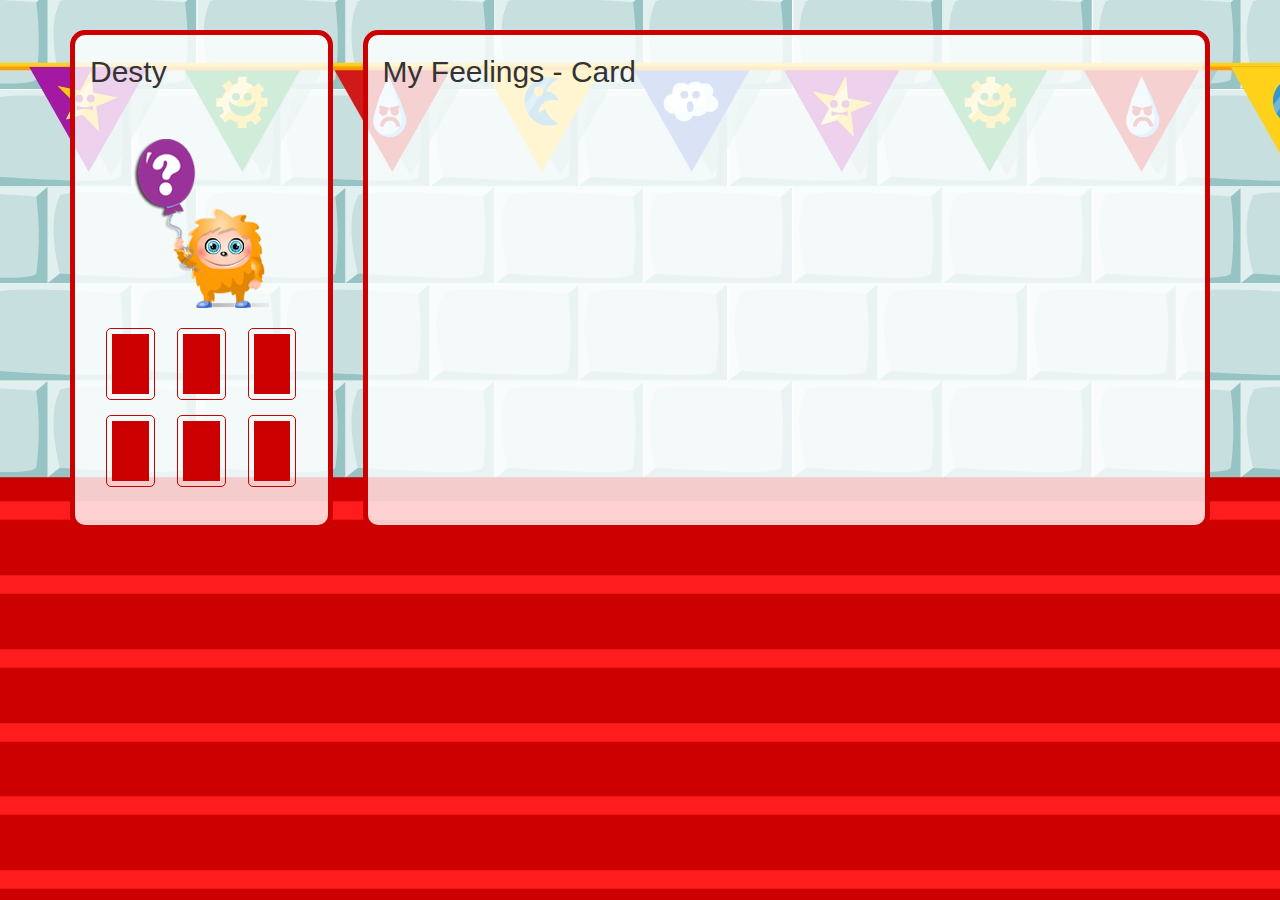
==== My Feelings/index.html @ 06950561 "File Added" ====
<!DOCTYPE html>
<html lang="en">
  <head>
    <meta charset="utf-8">
    <meta http-equiv="X-UA-Compatible" content="IE=edge">
    <meta name="viewport" content="width=device-width, initial-scale=1">
    <title>My Feelings - Card Game</title>

    <!-- Bootstrap -->
    <link href="css/bootstrap.min.css" rel="stylesheet">
    <link rel="stylesheet" href="css/style.css">

    <!-- HTML5 shim and Respond.js for IE8 support of HTML5 elements and media queries -->
    <!-- WARNING: Respond.js doesn't work if you view the page via file:// -->
    <!--[if lt IE 9]>
      <script src="https://oss.maxcdn.com/html5shiv/3.7.2/html5shiv.min.js"></script>
      <script src="https://oss.maxcdn.com/respond/1.4.2/respond.min.js"></script>
    <![endif]-->
  </head>
  <body>
    <div id="wrap">
      <div class="container main">
        <div class="row">
          <section class="col-md-3 block desty">
            <div class="inner">
              <h2>Desty</h2>
              <img src="image/desty-image.png" alt="" class="desty-image">

              <div class="desty-cards">
                <ul class="list-unstyled list-inline row">
                  <li class="col-md-4 col-sm-4 col-xs-4"><div class="card"><div class="card-inner"></div></div></li>
                  <li class="col-md-4 col-sm-4 col-xs-4"><div class="card"><div class="card-inner"></div></div></li>
                  <li class="col-md-4 col-sm-4 col-xs-4"><div class="card"><div class="card-inner"></div></div></li>
                  <li class="col-md-4 col-sm-4 col-xs-4"><div class="card"><div class="card-inner"></div></div></li>
                  <li class="col-md-4 col-sm-4 col-xs-4"><div class="card"><div class="card-inner"></div></div></li>
                  <li class="col-md-4 col-sm-4 col-xs-4"><div class="card"><div class="card-inner"></div></div></li>
                </ul>
              </div><!-- /.desty-cards -->
            </div>
          </section><!-- /.desty -->
          <section class="col-md-9 block my-feeling">
            <div class="inner">
              <h2>My Feelings - Card</h2>
            </div>
          </section><!-- /.my-feeling-block -->
        </div>
      </div><!-- /.main -->
    </div><!-- /#wrap -->

    <!-- jQuery (necessary for Bootstrap's JavaScript plugins) -->
    <script src="https://ajax.googleapis.com/ajax/libs/jquery/1.11.3/jquery.min.js"></script>
    <!-- Include all compiled plugins (below), or include individual files as needed -->
    <script src="js/bootstrap.min.js"></script>
  </body>
</html>
---- My Feelings/css/style.css ----
/*
* My Feelings - Card Game Stylesheet
* Author: SIMON GOMES
* Date: August 25, 2015
* Version: 1.0
*/
body {
  background: url("../image/internal-tower-wide.jpg") no-repeat scroll center top; }

#wrap .main {
  margin-top: 30px; }
  #wrap .main .block .inner {
    min-height: 500px;
    border-radius: 15px;
    border: 5px solid #CC0001;
    background: rgba(255, 255, 255, 0.8);
    padding: 0 15px; }
  #wrap .main .block.desty .desty-image {
    margin: 0 auto;
    display: block;
    margin-top: 50px;
    margin-bottom: 20px; }
  #wrap .main .block.desty .desty-cards {
    padding: 0 20px; }
    #wrap .main .block.desty .desty-cards li {
      margin-bottom: 15px; }
    #wrap .main .block.desty .desty-cards .card {
      border: 1px solid #CC0001;
      border-radius: 5px;
      /*min-height: 60px;*/
      width: 80%;
      margin: 0 auto;
      padding: 5px; }
      #wrap .main .block.desty .desty-cards .card .card-inner {
        width: 100%;
        min-height: 60px;
        background: #CC0001; }

/*# sourceMappingURL=style.css.map */
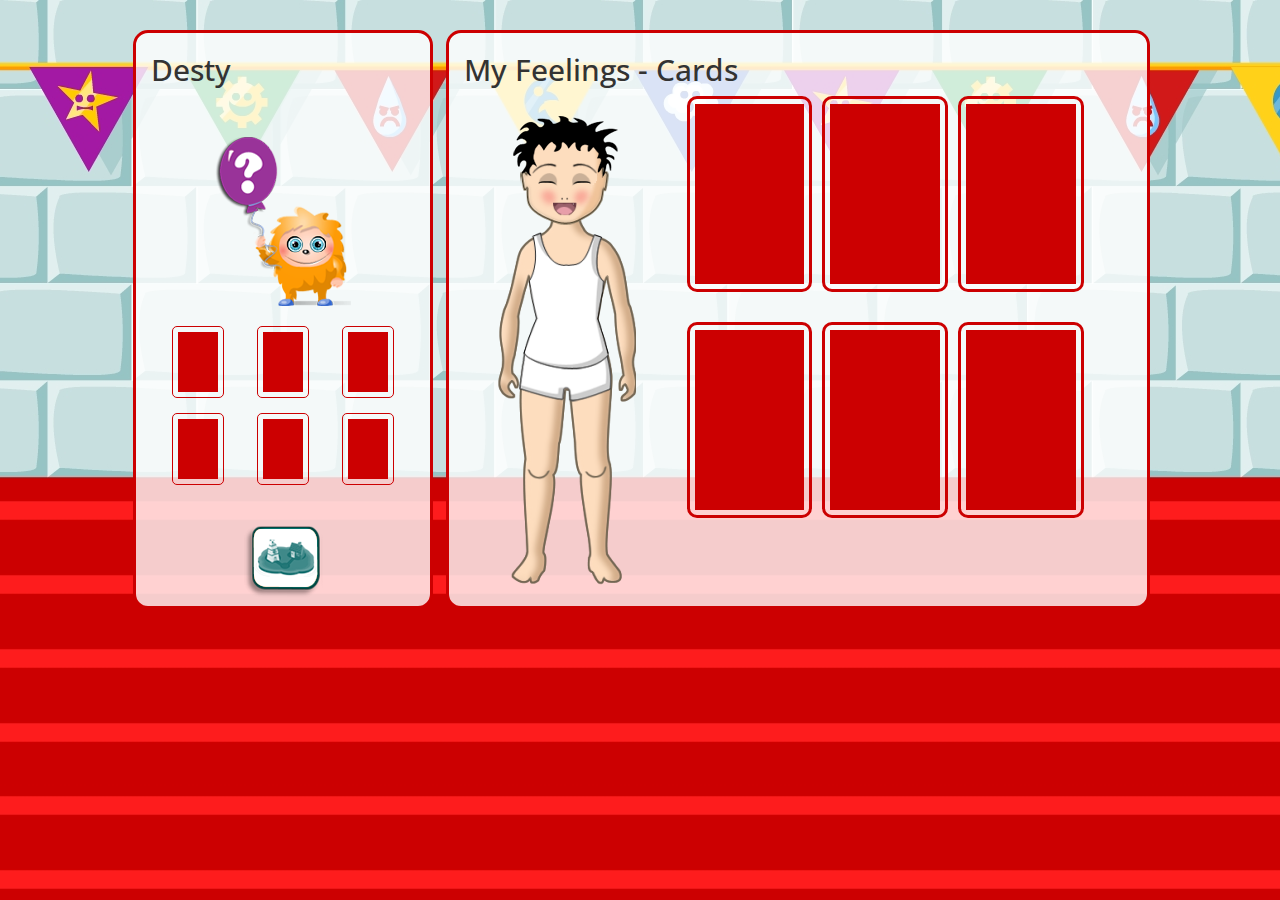
==== commit c8fdacb9: "container adjusted to 30/70 %" ====
--- a/My Feelings/index.html
+++ b/My Feelings/index.html
@@ -21,35 +21,70 @@
     <div id="wrap">
       <div class="container main">
         <div class="row">
-          <section class="col-md-3 block desty">
-            <div class="inner">
-              <h2>Desty</h2>
-              <img src="image/desty-image.png" alt="" class="desty-image">
+          <div class="col-md-12 main-container">
+            <!--<div class="col-sm-3 hidden-md hidden-lg hidden-xs"></div>-->
+            <section class="block desty">
+              <div class="inner">
+                <h2>Desty</h2>
+                <img src="image/desty-image.png" alt="" class="desty-image">
 
-              <div class="desty-cards">
-                <ul class="list-unstyled list-inline row">
-                  <li class="col-md-4 col-sm-4 col-xs-4"><div class="card"><div class="card-inner"></div></div></li>
-                  <li class="col-md-4 col-sm-4 col-xs-4"><div class="card"><div class="card-inner"></div></div></li>
-                  <li class="col-md-4 col-sm-4 col-xs-4"><div class="card"><div class="card-inner"></div></div></li>
-                  <li class="col-md-4 col-sm-4 col-xs-4"><div class="card"><div class="card-inner"></div></div></li>
-                  <li class="col-md-4 col-sm-4 col-xs-4"><div class="card"><div class="card-inner"></div></div></li>
-                  <li class="col-md-4 col-sm-4 col-xs-4"><div class="card"><div class="card-inner"></div></div></li>
-                </ul>
-              </div><!-- /.desty-cards -->
-            </div>
-          </section><!-- /.desty -->
-          <section class="col-md-9 block my-feeling">
-            <div class="inner">
-              <h2>My Feelings - Card</h2>
-            </div>
-          </section><!-- /.my-feeling-block -->
+                <div class="desty-cards">
+                  <ul class="list-unstyled list-inline row">
+                    <li class="col-lg-4 col-md-6 col-sm-4 col-xs-4"><div class="card front"><div class="card-inner"></div></div></li>
+                    <li class="col-lg-4 col-md-6 col-sm-4 col-xs-4"><div class="card front"><div class="card-inner"></div></div></li>
+                    <li class="col-lg-4 col-md-6 col-sm-4 col-xs-4"><div class="card front"><div class="card-inner"></div></div></li>
+                    <li class="col-lg-4 col-md-6 col-sm-4 col-xs-4"><div class="card front"><div class="card-inner"></div></div></li>
+                    <li class="col-lg-4 col-md-6 col-sm-4 col-xs-4"><div class="card front"><div class="card-inner"></div></div></li>
+                    <li class="col-lg-4 col-md-6 col-sm-4 col-xs-4"><div class="card front"><div class="card-inner"></div></div></li>
+                  </ul>
+                </div><!-- /.desty-cards -->
+
+                <div class="text-center">
+                  <a href="/"><img src="image/action-map.png" alt=""></a>
+                </div>
+
+              </div>
+            </section><!-- /.desty -->
+            <section class="block my-feeling">
+              <div class="inner">
+                <h2>My Feelings - Cards</h2>
+                <div class="row">
+
+                  <div class="col-md-4">
+                    <div class="avatar-container">
+                      <div class="avatar-main">
+                        <img src="image/avatar-moods/happy.png" alt="" class="mood happy" >
+                        <img src="image/avatar-moods/sad.png" alt="" class="mood sad" style="display: none;">
+                        <img src="image/avatar-moods/scared.png" alt="" class="mood scared" style="display: none;">
+                        <img src="image/avatar-moods/angry.png" alt="" class="mood angry" style="display: none;">
+                        <img src="image/avatar-moods/disgust.png" alt="" class="mood disgust" style="display: none;">
+                        <img src="image/avatar-moods/surprise.png" alt="" class="mood surprise" style="display: none;">
+                      </div><!-- .avatar-main -->
+                    </div><!-- /.avatar-container -->
+                  </div>
+
+                  <div class="col-md-7">
+                    <div class="feeling-cards">
+                      <ul class="list-unstyled list-inline row">
+                        <li class="col-md-4 col-sm-4 col-xs-4"><div class="card front"><div class="card-inner"></div></div></li>
+                        <li class="col-md-4 col-sm-4 col-xs-4"><div class="card front"><div class="card-inner"></div></div></li>
+                        <li class="col-md-4 col-sm-4 col-xs-4"><div class="card front"><div class="card-inner"></div></div></li>
+                        <li class="col-md-4 col-sm-4 col-xs-4"><div class="card front"><div class="card-inner"></div></div></li>
+                        <li class="col-md-4 col-sm-4 col-xs-4"><div class="card front"><div class="card-inner"></div></div></li>
+                        <li class="col-md-4 col-sm-4 col-xs-4"><div class="card front"><div class="card-inner"></div></div></li>
+                      </ul>
+                    </div><!-- /.desty-cards -->
+                  </div>
+                </div>
+              </div>
+            </section><!-- /.my-feeling-block -->
+          </div><!-- /.main-container -->
         </div>
       </div><!-- /.main -->
     </div><!-- /#wrap -->
 
     <!-- jQuery (necessary for Bootstrap's JavaScript plugins) -->
     <script src="https://ajax.googleapis.com/ajax/libs/jquery/1.11.3/jquery.min.js"></script>
-    <!-- Include all compiled plugins (below), or include individual files as needed -->
     <script src="js/bootstrap.min.js"></script>
   </body>
 </html>--- a/My Feelings/css/style.css
+++ b/My Feelings/css/style.css
@@ -4,36 +4,121 @@
 * Date: August 25, 2015
 * Version: 1.0
 */
+/*-- Fonts Import --*/
+@import url("http://fonts.googleapis.com/css?family=Open+Sans");
+/* font-family: 'Open Sans', sans-serif; */
 body {
   background: url("../image/internal-tower-wide.jpg") no-repeat scroll center top; }
 
 #wrap .main {
-  margin-top: 30px; }
+  margin-top: 30px;
+  font-family: 'Open Sans', sans-serif; }
   #wrap .main .block .inner {
     min-height: 500px;
     border-radius: 15px;
-    border: 5px solid #CC0001;
+    border: 3px solid #CC0001;
     background: rgba(255, 255, 255, 0.8);
     padding: 0 15px; }
-  #wrap .main .block.desty .desty-image {
-    margin: 0 auto;
-    display: block;
-    margin-top: 50px;
-    margin-bottom: 20px; }
-  #wrap .main .block.desty .desty-cards {
-    padding: 0 20px; }
-    #wrap .main .block.desty .desty-cards li {
-      margin-bottom: 15px; }
-    #wrap .main .block.desty .desty-cards .card {
-      border: 1px solid #CC0001;
-      border-radius: 5px;
-      /*min-height: 60px;*/
-      width: 80%;
+  #wrap .main .block.desty {
+    width: 30%;
+    float: left; }
+    #wrap .main .block.desty .inner {
+      max-width: 300px;
+      margin: 0 auto; }
+    #wrap .main .block.desty .desty-image {
       margin: 0 auto;
-      padding: 5px; }
-      #wrap .main .block.desty .desty-cards .card .card-inner {
-        width: 100%;
-        min-height: 60px;
-        background: #CC0001; }
+      display: block;
+      margin-top: 50px;
+      margin-bottom: 20px; }
+    #wrap .main .block.desty .desty-cards {
+      padding: 0 20px; }
+      #wrap .main .block.desty .desty-cards li {
+        margin-bottom: 15px; }
+      #wrap .main .block.desty .desty-cards .card {
+        border: 1px solid #CC0001;
+        border-radius: 5px;
+        /*min-height: 60px;*/
+        width: 70%;
+        margin: 0 auto;
+        padding: 5px; }
+        #wrap .main .block.desty .desty-cards .card .card-inner {
+          width: 100%;
+          min-height: 60px;
+          background: #CC0001; }
+      #wrap .main .block.desty .desty-cards .back {
+        text-align: center; }
+        #wrap .main .block.desty .desty-cards .back img {
+          width: 70%;
+          max-height: 72px; }
+  #wrap .main .block.my-feeling {
+    width: 69%;
+    float: right; }
+    #wrap .main .block.my-feeling .avatar-container {
+      padding: 20px; }
+      #wrap .main .block.my-feeling .avatar-container .avatar-main {
+        position: relative;
+        width: 140px;
+        height: 470px;
+        margin: 0 auto;
+        background: url("../image/avatar.png") center -75px no-repeat; }
+        #wrap .main .block.my-feeling .avatar-container .avatar-main .mood {
+          position: absolute;
+          top: -72px;
+          left: -106px; }
+    #wrap .main .block.my-feeling .feeling-cards {
+      padding: 0 0; }
+      #wrap .main .block.my-feeling .feeling-cards li {
+        margin-bottom: 30px; }
+      #wrap .main .block.my-feeling .feeling-cards .card {
+        border-radius: 10px;
+        /*width: 85%;*/
+        margin: 0 auto;
+        padding: 5px;
+        overflow: hidden; }
+        #wrap .main .block.my-feeling .feeling-cards .card.front {
+          border: 3px solid #CC0001; }
+        #wrap .main .block.my-feeling .feeling-cards .card.back {
+          border: 1px solid #CC0001;
+          min-height: 200px;
+          position: relative; }
+          #wrap .main .block.my-feeling .feeling-cards .card.back .face-container {
+            position: relative; }
+            #wrap .main .block.my-feeling .feeling-cards .card.back .face-container img {
+              position: absolute;
+              margin-top: -60px;
+              margin-left: -112px; }
+          #wrap .main .block.my-feeling .feeling-cards .card.back .mood-text {
+            position: absolute;
+            bottom: 10px;
+            left: 0;
+            right: 0;
+            text-align: center; }
+        #wrap .main .block.my-feeling .feeling-cards .card .card-inner {
+          width: 100%;
+          min-height: 180px;
+          background: #CC0001; }
+
+/* Media Queries */
+@media screen and (min-width: 992px) and (max-width: 1199px) {
+  #wrap .main .block.desty .desty-cards .back img {
+    width: auto; }
+
+  #wrap .main .block.desty .desty-cards .card {
+    width: 45%; }
+
+  #wrap .main .block.my-feeling .feeling-cards .card.back .face-container img {
+    width: 339px; } }
+@media screen and (max-width: 1023px) {
+  #wrap .main .block h2 {
+    text-align: center; }
+
+  #wrap .main .block.desty .desty-cards .back img {
+    max-height: 92px; } }
+@media screen and (max-width: 991px) {
+  #wrap .main .block.desty .desty-cards .card .card-inner {
+    min-height: 80px; } }
+@media screen and (max-width: 630px) {
+  #wrap .main .block.my-feeling .feeling-cards .card .card-inner {
+    min-height: 80px; } }
 
 /*# sourceMappingURL=style.css.map */
